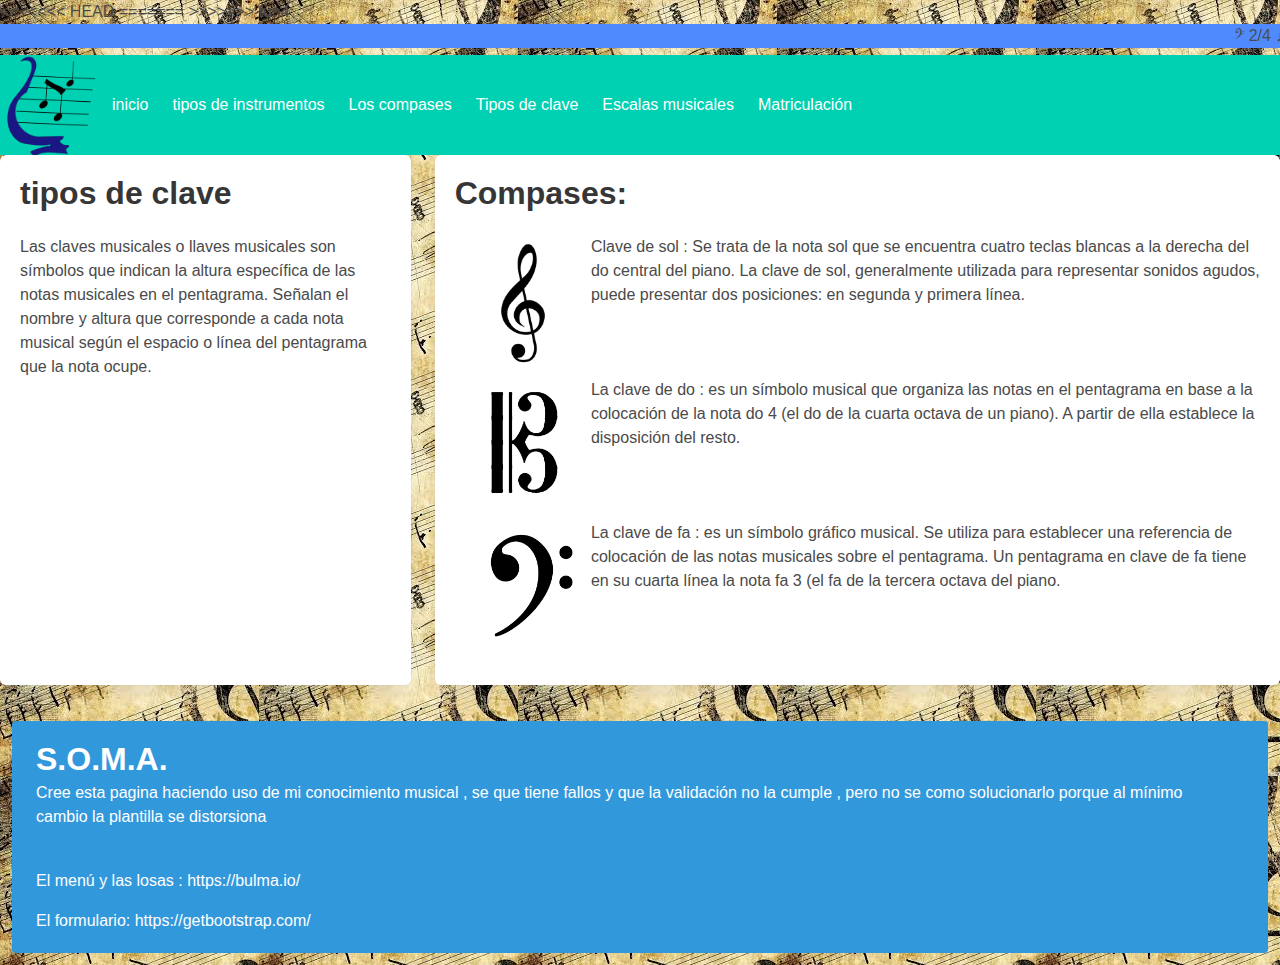
==== ENDING_PAGE/Pagina Juan Choví/codigo/clave.html @ 34af4752 "1" ====
<!DOCTYPE html>
<html lang="es">
<head>
<link rel="icon" href="img/fav.ico">

  <meta name="viewport" content="width=device-width, initial-scale=1.0">
  <title>S.O.M.A.</title>
  <link rel="stylesheet" type="text/css" href="css/bulma.min.css">
</head>
<body background= "fondo.jpg"> <!-- se que se tendria que poner en el css , pero no e encontrado el modo de que funcionara -->
<<<<<<< HEAD
<!-- asdasdasdfadsfadf asdasdasdasdaddadasdasd-->
=======
<!-- asdasdasdfadsfadfcvsdfgsdfgsdfasdasd -->
>>>>>>> fun4

  
      <MARQUEE> 𝄢 2/4 ♫ ♯♩ | 𝅗𝅥 | ♫ ♫ | ♩ ♯♩ | ♫ ♫ | 𝅗𝅥 | ♫ ♫ | 𝅗𝅥 | ♩ ♫ | ♫ ♫ | 𝅗𝅥 | ♫ ♩ | ♩ ♯♩ | Aprende Musica Facil Con Nosotros | 𝅗𝅥 | ♫ ♫ | ♩ ♯♩ | ♫ ♫ | 𝅗𝅥 | ♫ ♫ | 𝅗𝅥 | ♩ ♫ | ♫ ♫ | 𝅗𝅥 | ♫ ♩ | ♩ ♯♩ | </MARQUEE>
    


<nav class="navbar is-primary" aria-label="main navigation">
  <div class="navbar-brand">
    
      <img src="img/logo.png" width="100" height="28" alt="logo">
   

    <a role="button" class="navbar-burger" aria-label="menu" aria-expanded="false" data-target="navbarBasicExample">
      <span aria-hidden="true"></span>
      <span aria-hidden="true"></span>
      <span aria-hidden="true"></span>
    </a>
  </div>

  <div id="navbarBasicExample" class="navbar-menu">
    <div class="navbar-start">
      <a class="navbar-item" href="inicio.html">
        inicio
      </a>

      <a class="navbar-item" href="instrumentos.html">
        tipos de instrumentos
      </a>
      <a class="navbar-item" href= "compases.html">
        Los compases
      </a>
      <a class="navbar-item" href="clave.html">
        Tipos de clave 
      </a>
      <a class="navbar-item" href="escalas.html">
        Escalas musicales
      </a>
      <a class="navbar-item" href="matricula.html">
        Matriculación
      </a>

    
      </div>
    </div>


  
    


</nav>

<div class="tile is-ancestor">
  <div class="tile is-4 is-vertical is-parent">
    <div class="tile is-child box">
      <p class="title">tipos de clave</p>
      <p>Las claves musicales o llaves musicales son símbolos que indican la altura específica de las notas musicales en el pentagrama. Señalan el nombre y altura que corresponde a cada nota musical según el espacio o línea del pentagrama que la nota ocupe.
      
    

    </div>
  </div>
  <div class="tile is-parent ">
    <div class="tile is-child box parti">
      <p class="title">Compases:</p>
      <table>
        <tr>
          <td><img src="img/sol.png" width="400" alt="sol"></td>
          <td>Clave de sol : Se trata de la nota sol que se encuentra cuatro teclas blancas a la derecha del do central del piano. La clave de sol, generalmente utilizada para representar sonidos agudos,​​ puede presentar dos posiciones: en segunda y primera línea.</td>
        </tr>
        <tr>
          <td><img src="img/do.png" width="400" alt="do"></td>
          <td>La clave de do : es un símbolo musical que organiza las notas en el pentagrama en base a la colocación de la nota do 4 (el do de la cuarta octava de un piano). A partir de ella establece la disposición del resto.</td>
        </tr>
        <tr>
          <td><img src="img/fa.png" width="400" alt="fa"></td>
          <td>La clave de fa : es un símbolo gráfico musical. Se utiliza para establecer una referencia de colocación de las notas musicales sobre el pentagrama. Un pentagrama en clave de fa tiene en su cuarta línea la nota fa 3 (el fa de la tercera octava del piano.</td>
        </tr>
        
      </table>

    </div>

  </div>


</div>

<div class="tile is-parent">
      <article class="tile is-child notification is-info">
        <p class="title">S.O.M.A.</p>
        <p class="subtitle"></p>
        <div class="content">
          <p>Cree esta pagina haciendo uso de mi conocimiento musical , se que tiene fallos y que la validación no la cumple , pero no se como solucionarlo porque al mínimo cambio la plantilla se distorsiona </p>
          <br><p>El menú y las losas : https://bulma.io/
          <p>El formulario: https://getbootstrap.com/

        </div>
      </article>
    </div>






</body>
</html>
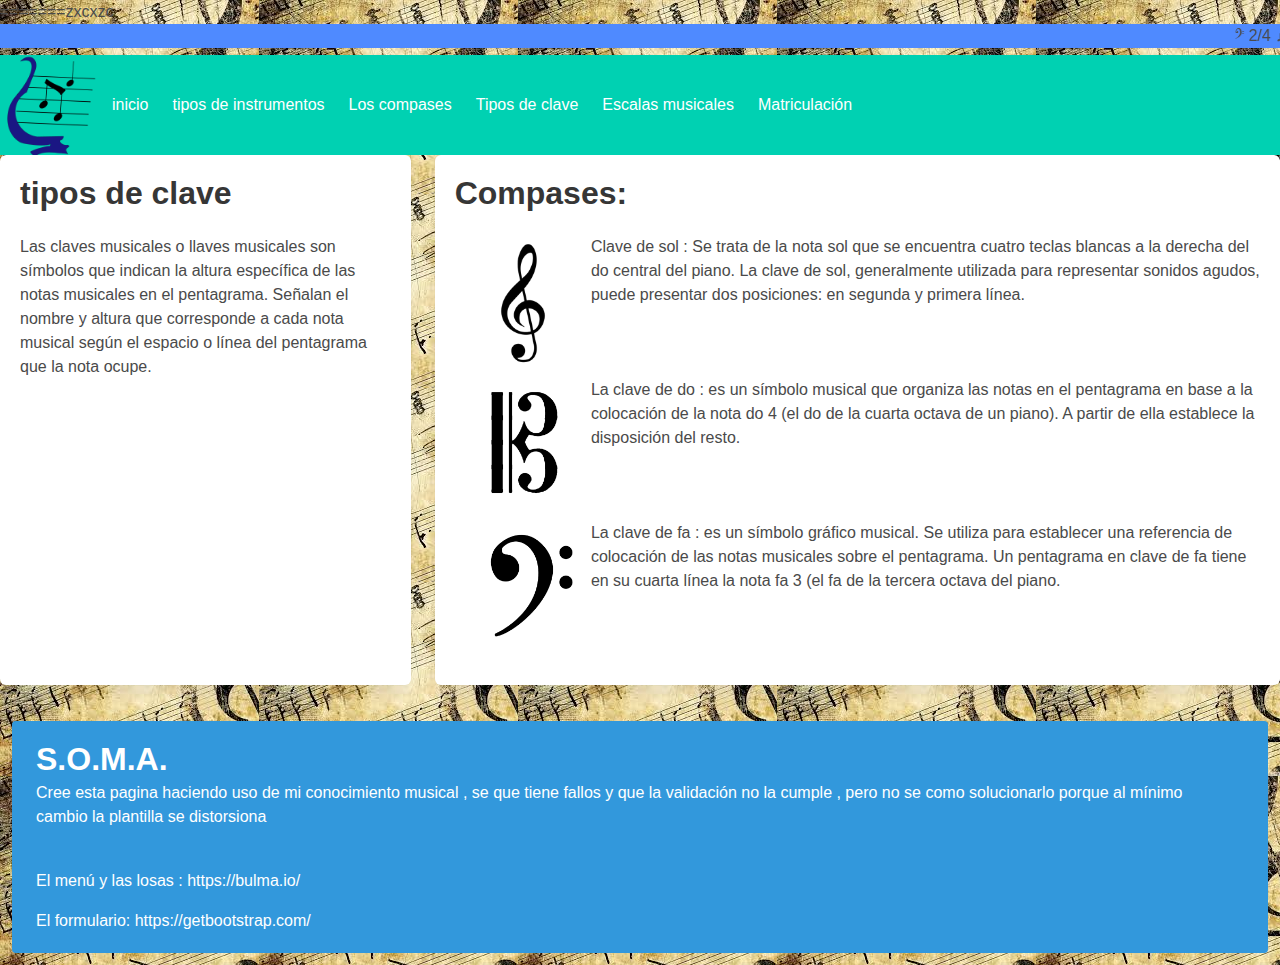
==== commit e5ca385d: "2" ====
--- a/ENDING_PAGE/Pagina Juan Choví/codigo/clave.html
+++ b/ENDING_PAGE/Pagina Juan Choví/codigo/clave.html
@@ -8,11 +8,10 @@
   <link rel="stylesheet" type="text/css" href="css/bulma.min.css">
 </head>
 <body background= "fondo.jpg"> <!-- se que se tendria que poner en el css , pero no e encontrado el modo de que funcionara -->
-<<<<<<< HEAD
+
 <!-- asdasdasdfadsfadf asdasdasdasdaddadasdasd-->
-=======
-<!-- asdasdasdfadsfadfcvsdfgsdfgsdfasdasd -->
->>>>>>> fun4
+=======zxcxzc
+
 
   
       <MARQUEE> 𝄢 2/4 ♫ ♯♩ | 𝅗𝅥 | ♫ ♫ | ♩ ♯♩ | ♫ ♫ | 𝅗𝅥 | ♫ ♫ | 𝅗𝅥 | ♩ ♫ | ♫ ♫ | 𝅗𝅥 | ♫ ♩ | ♩ ♯♩ | Aprende Musica Facil Con Nosotros | 𝅗𝅥 | ♫ ♫ | ♩ ♯♩ | ♫ ♫ | 𝅗𝅥 | ♫ ♫ | 𝅗𝅥 | ♩ ♫ | ♫ ♫ | 𝅗𝅥 | ♫ ♩ | ♩ ♯♩ | </MARQUEE>
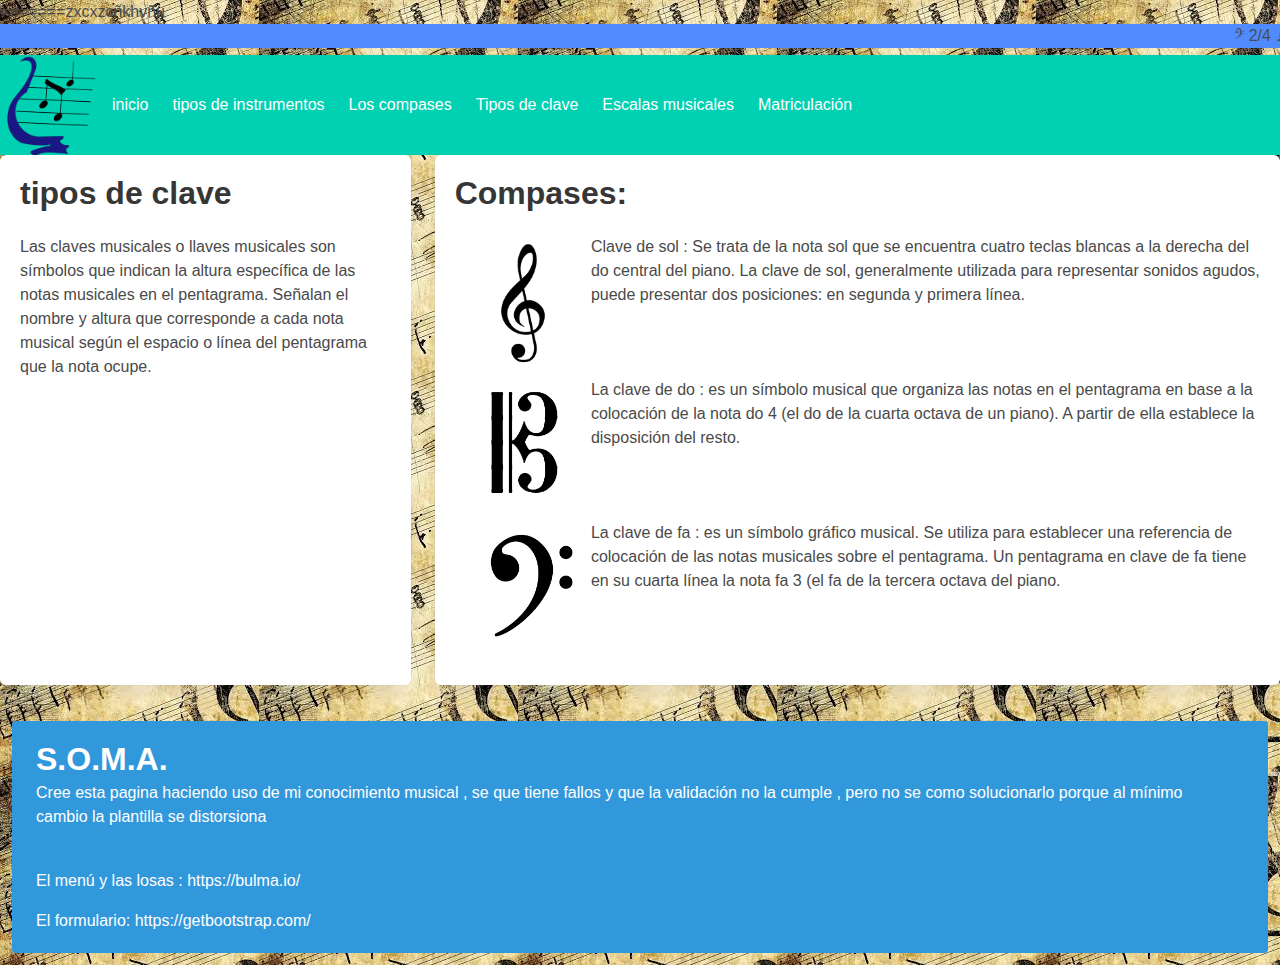
==== commit 58d4acb0: "3" ====
--- a/ENDING_PAGE/Pagina Juan Choví/codigo/clave.html
+++ b/ENDING_PAGE/Pagina Juan Choví/codigo/clave.html
@@ -10,7 +10,7 @@
 <body background= "fondo.jpg"> <!-- se que se tendria que poner en el css , pero no e encontrado el modo de que funcionara -->
 
 <!-- asdasdasdfadsfadf asdasdasdasdaddadasdasd-->
-=======zxcxzc
+=======zxcxzcñkhvñu
 
 
   
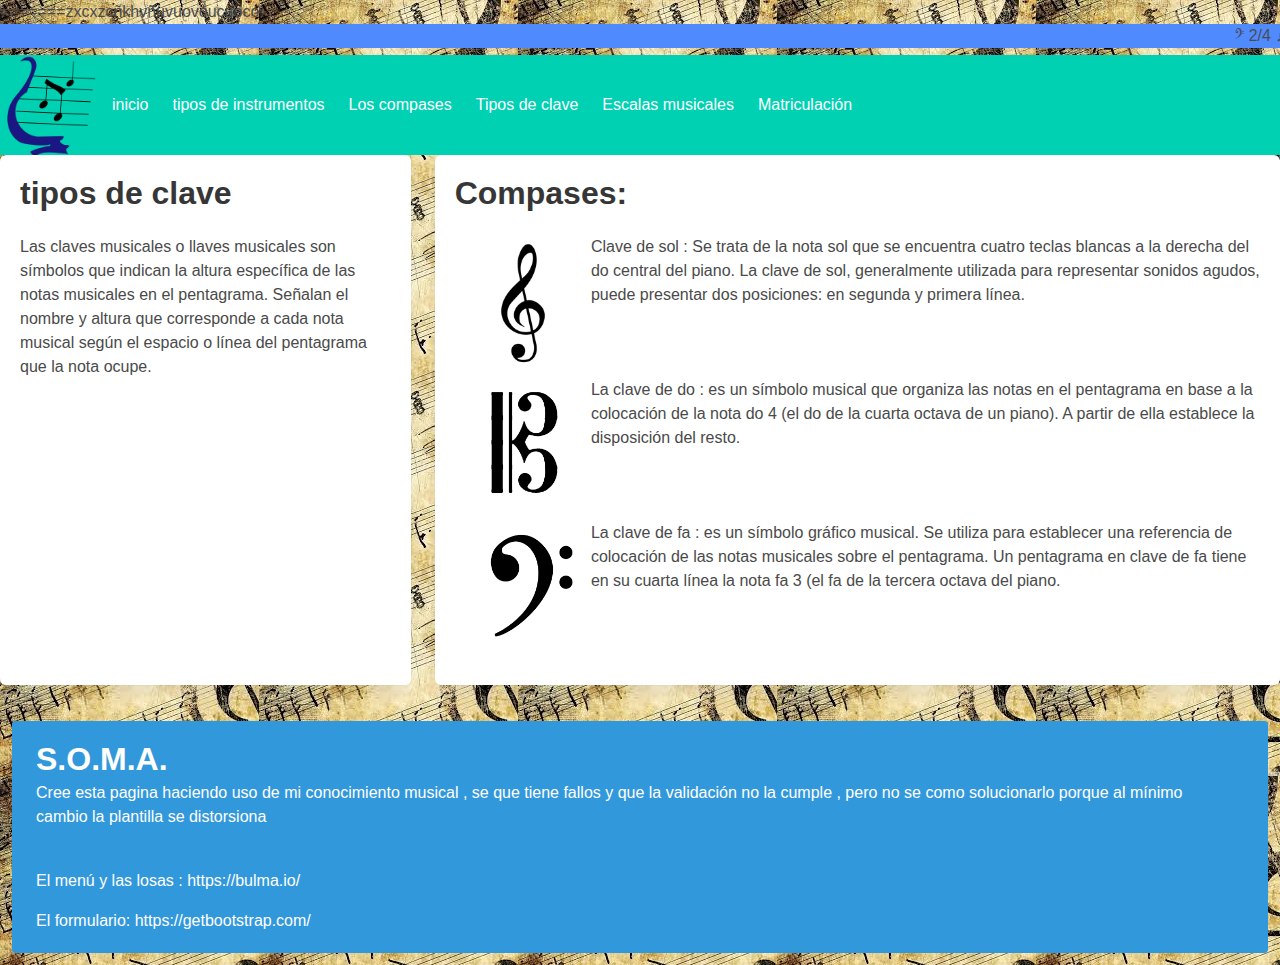
==== commit 539bd542: "4" ====
--- a/ENDING_PAGE/Pagina Juan Choví/codigo/clave.html
+++ b/ENDING_PAGE/Pagina Juan Choví/codigo/clave.html
@@ -10,7 +10,7 @@
 <body background= "fondo.jpg"> <!-- se que se tendria que poner en el css , pero no e encontrado el modo de que funcionara -->
 
 <!-- asdasdasdfadsfadf asdasdasdasdaddadasdasd-->
-=======zxcxzcñkhvñu
+=======zxcxzcñkhvñuvuovoucuoco
 
 
   
